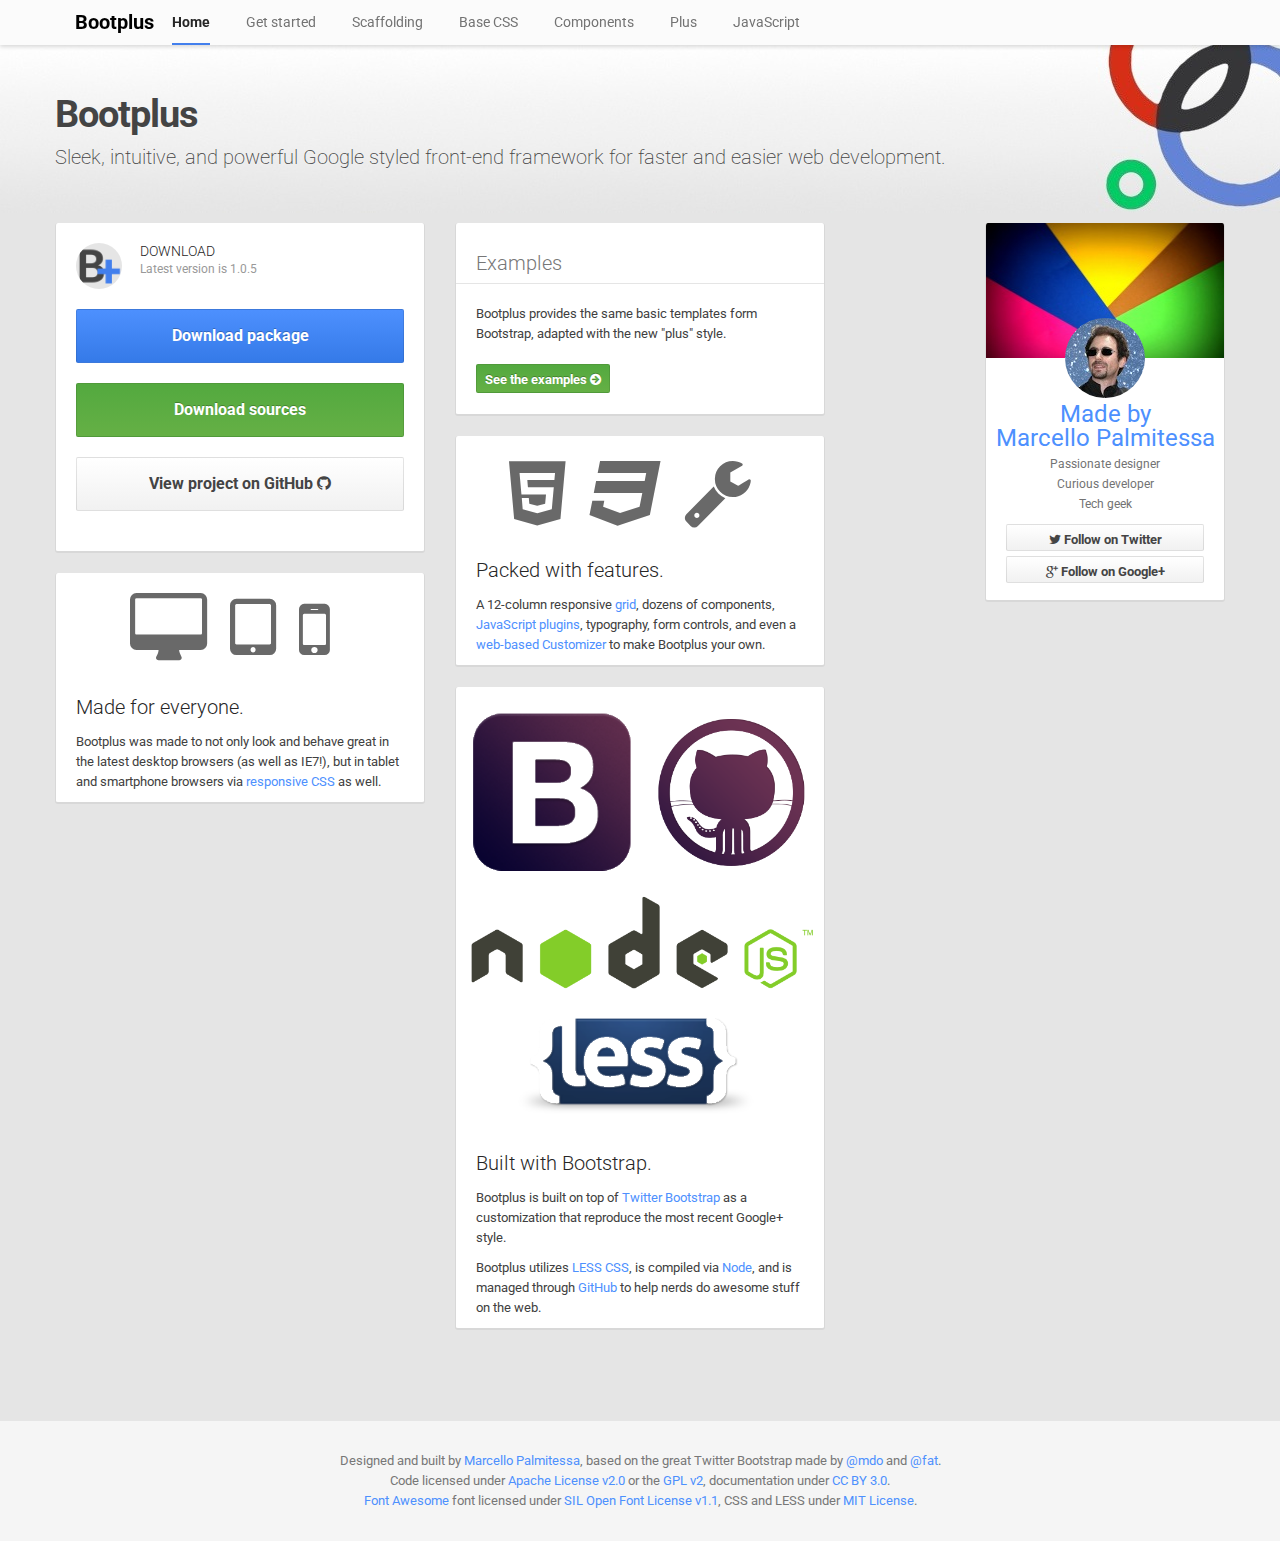
==== index.html @ cd95564b "rebased" ====
<!DOCTYPE html>
<html lang="en">
   <head>
      <meta charset="utf-8">
      <title>Bootplus</title>
      <!-- Always force latest IE rendering engine (even in intranet) & Chrome Frame -->
      <meta http-equiv="X-UA-Compatible" content="IE=edge,chrome=1" />
      <meta name="viewport" content="width=device-width, initial-scale=1.0">

      <meta name="description" content="Bootplus : Sleek, intuitive, and powerful Google styled front-end framework for faster and easier web development" />
      <meta name="keywords" content="bootplus, google plus, google+, plus, bootstrap, framework, web framework, css3, html5" />
      <meta name="author" content="AozoraLabs by Marcello Palmitessa"/>
      <link rel="publisher" href="https://plus.google.com/117689250782136016574">

      <!-- Le styles -->
      <link href='http://fonts.googleapis.com/css?family=Roboto:400,300,700' rel='stylesheet' type='text/css'>
      <link rel="stylesheet" href="assets/css/font-awesome.min.css">
      <!--[if IE 7]>
      <link rel="stylesheet" href="assets/css/font-awesome-ie7.min.css">
      <![endif]-->

      <link href="assets/css/bootplus.css" rel="stylesheet">
      <link href="assets/css/bootplus-responsive.css" rel="stylesheet">

      <link href="assets/css/docs.css" rel="stylesheet">
      <link href="assets/js/google-code-prettify/prettify.css" rel="stylesheet">

      <!-- Le HTML5 shim, for IE6-8 support of HTML5 elements -->
      <!--[if lt IE 9]>
        <script src="assets/js/html5shiv.js"></script>
      <![endif]-->

      <!-- Le fav and touch icons -->
      <link rel="apple-touch-icon-precomposed" sizes="144x144" href="assets/ico/apple-touch-icon-144-precomposed.png">
      <link rel="apple-touch-icon-precomposed" sizes="114x114" href="assets/ico/apple-touch-icon-114-precomposed.png">
      <link rel="apple-touch-icon-precomposed" sizes="72x72" href="assets/ico/apple-touch-icon-72-precomposed.png">
                    <link rel="apple-touch-icon-precomposed" href="assets/ico/apple-touch-icon-57-precomposed.png">
                                   <link rel="shortcut icon" href="assets/ico/favicon.png">

      <script type="text/javascript">

        var _gaq = _gaq || [];
        _gaq.push(['_setAccount', 'UA-3182578-9']);
        _gaq.push(['_trackPageview']);

        (function() {
          var ga = document.createElement('script'); ga.type = 'text/javascript'; ga.async = true;
          ga.src = ('https:' == document.location.protocol ? 'https://ssl' : 'http://www') + '.google-analytics.com/ga.js';
          var s = document.getElementsByTagName('script')[0]; s.parentNode.insertBefore(ga, s);
        })();

      </script>
  </head>

<body data-spy="scroll" data-target=".bs-docs-sidebar">

    <!-- Navbar
    ================================================== -->
 <div class="navbar navbar-fixed-top">
      <div class="navbar-inner">
        <div class="container">
          <button type="button" class="btn btn-navbar" data-toggle="collapse" data-target=".nav-collapse">
            <span class="icon-bar"></span>
            <span class="icon-bar"></span>
            <span class="icon-bar"></span>
          </button>
          <a class="brand" href="./index.html">Bootplus</a>
          <div class="nav-collapse collapse">
            <ul class="nav">
              <li class="active">
                <a href="./index.html">Home</a>
              </li>
              <li class="">
                <a href="./getting-started.html">Get started</a>
              </li>
              <li class="">
                <a href="./scaffolding.html">Scaffolding</a>
              </li>
              <li class="">
                <a href="./base-css.html">Base CSS</a>
              </li>
              <li class="">
                <a href="./components.html">Components</a>
              </li>
              <li class="">
                <a href="./plus.html">Plus</a>
              </li>
              <li class="">
                <a href="./javascript.html">JavaScript</a>
              </li>
            </ul>
          </div>
        </div>
      </div>
    </div>

<!-- Subhead
================================================== -->
<header class="jumbotron subhead masthead" id="overview">
  <div class="container">
    <h1>Bootplus</h1>
    <p class="lead">Sleek, intuitive, and powerful Google styled front-end framework for faster and easier web development.</p>
  </div>
</header>

<div class="container">

   <div class="row marketing">

      <div class="span4">

         <div id="card-downloads" class="card">
            <div class="card-heading image">
               <img src="assets/img/logo.png" width="46" height="46" alt=""/>
               <div class="card-heading-header">
                  <h3>DOWNLOAD</h3>
                  <span>Latest version is 1.0.5</span>
               </div>
            </div>
            <div class="card-actions">
               <a class="btn btn-block btn-large btn-primary" href="assets/bootplus.zip">Download package</a>
               <a class="btn btn-block btn-large btn-success" href="https://github.com/aozora/bootplus/archive/master.zip">Download sources</a>
               <a class="btn btn-block btn-large" href="https://github.com/aozora/bootplus">
                  View project on GitHub
                  <i class="icon-github"></i>
               </a>
            </div>
         </div>

         <div id="card-media" class="card">
            <div class="card-media">
               <div class="card-media-container" href="#">
                  <i class="icon-desktop"></i>
                  <i class="icon-tablet"></i>
                  <i class="icon-mobile-phone"></i>
               </div>
            </div>
            <div class="card-body">
               <h2>Made for everyone.</h2>
               <p>Bootplus was made to not only look and behave great in the latest desktop browsers (as well as IE7!), but in tablet and smartphone browsers via <a href="./scaffolding.html#responsive">responsive CSS</a> as well.</p>
            </div>
         </div>

      </div>

      <div class="span4">

         <div class="card">
            <h3 class="card-heading simple">Examples</h3>
            <div class="card-body">
               <p>Bootplus provides the same basic templates form Bootstrap, adapted with the new "plus" style.</p>
            </div>
            <div class="card-actions">
               <a class="btn btn-success" href="getting-started.html#examples">
                  See the examples
                  <i class="icon-circle-arrow-right"></i>
               </a>
            </div>
         </div>

         <div id="card-features" class="card">
            <div class="card-media-container" href="#">
               <i class="icon-html5"></i>
               <i class="icon-css3"></i>
               <i class="icon-wrench"></i>
            </div>
            <div class="card-body">
               <h2>Packed with features.</h2>
               <p>A 12-column responsive <a href="./scaffolding.html#gridSystem">grid</a>, dozens of components, <a href="./javascript.html">JavaScript plugins</a>, typography, form controls, and even a <a href="./customize.html">web-based Customizer</a> to make Bootplus your own.</p>
            </div>
         </div>

         <div class="card">
            <div class="card-media">
               <a class="card-media-container" href="#">
                  <img src="assets/img/bs-docs-twitter-github.png" alt="twitter-github"/>
               </a>
            </div>
            <div class="card-body">
               <h2>Built with Bootstrap.</h2>
               <p>Bootplus is built on top of <a href="http://twitter.github.io/bootstrap/">Twitter Bootstrap</a> as a customization that reproduce the most recent Google+ style.</p>
               <p>Bootplus utilizes <a href="http://lesscss.org">LESS CSS</a>, is compiled via <a href="http://nodejs.org">Node</a>, and is managed through <a href="http://github.com">GitHub</a> to help nerds do awesome stuff on the web.</p>
            </div>
         </div>

      </div>

      <div class="span4">
         <div class="card hovercard pull-right">
            <img src="assets/img/author-cover.jpg" alt=""/>
            <div class="avatar">
               <img src="assets/img/author-avatar.jpg" alt="" />
            </div>
            <div class="info">
               <div class="title">
                  <a href="http://www.marcellop.com">Made by<br/>Marcello Palmitessa</a>
               </div>
               <div class="desc">Passionate designer</div>
               <div class="desc">Curious developer</div>
               <div class="desc">Tech geek</div>
            </div>
            <div class="bottom">
               <a href="https://twitter.com/aozoralabs" class="btn btn-block">
                  <i class="icon-twitter"></i>
                  Follow on Twitter
               </a>
               <a href="https://plus.google.com/117689250782136016574" rel="publisher" class="btn btn-block">
                  <i class="icon-google-plus"></i>
                  Follow on Google+
               </a>
            </div>
         </div>
      </div>

   </div>

</div>



    <!-- Footer
    ================================================== -->
    <footer class="footer">
      <div class="container">
        <p>Designed and built by <a href="http://twitter.com/aozoralabs">Marcello Palmitessa</a>, based on the great Twitter Bootstrap made by <a href="http://twitter.com/mdo" target="_blank">@mdo</a> and <a href="http://twitter.com/fat" target="_blank">@fat</a>.</p>
        <p>Code licensed under <a href="http://www.apache.org/licenses/LICENSE-2.0" target="_blank">Apache License v2.0</a> or the <a href="http://www.gnu.org/licenses/gpl-2.0.html">GPL v2</a>, documentation under <a href="http://creativecommons.org/licenses/by/3.0/">CC BY 3.0</a>.</p>
        <p><a href="http://fontawesome.io">Font Awesome</a> font licensed under <a href="http://scripts.sil.org/OFL">SIL Open Font License v1.1</a>, CSS and LESS under <a href="http://opensource.org/licenses/mit-license.html">MIT License</a>.</p>
      </div>
    </footer>



    <!-- Le javascript
    ================================================== -->
    <!-- Placed at the end of the document so the pages load faster -->
    <script type="text/javascript" src="http://platform.twitter.com/widgets.js"></script>
    <script src="assets/js/jquery.js"></script>
    <script src="assets/js/bootstrap-transition.js"></script>
    <script src="assets/js/bootstrap-alert.js"></script>
    <script src="assets/js/bootstrap-modal.js"></script>
    <script src="assets/js/bootstrap-dropdown.js"></script>
    <script src="assets/js/bootstrap-scrollspy.js"></script>
    <script src="assets/js/bootstrap-tab.js"></script>
    <script src="assets/js/bootstrap-tooltip.js"></script>
    <script src="assets/js/bootstrap-popover.js"></script>
    <script src="assets/js/bootstrap-button.js"></script>
    <script src="assets/js/bootstrap-collapse.js"></script>
    <script src="assets/js/bootstrap-carousel.js"></script>
    <script src="assets/js/bootstrap-typeahead.js"></script>
    <script src="assets/js/bootstrap-affix.js"></script>

    <script src="assets/js/holder/holder.js"></script>
    <script src="assets/js/google-code-prettify/prettify.js"></script>

    <script src="assets/js/application.js"></script>


    <!-- Analytics
    ================================================== -->
    <script>
      var _gauges = _gauges || [];
      (function() {
        var t   = document.createElement('script');
        t.type  = 'text/javascript';
        t.async = true;
        t.id    = 'gauges-tracker';
        t.setAttribute('data-site-id', '4f0dc9fef5a1f55508000013');
        t.src = '//secure.gaug.es/track.js';
        var s = document.getElementsByTagName('script')[0];
        s.parentNode.insertBefore(t, s);
      })();
    </script>

  </body>
</html>
---- assets/css/bootplus-responsive.css ----
/*!
 * Bootplus Responsive v1.0.4
 *
 * Copyright 2013 Marcello Palmitessa
 * Licensed under the Apache License v2.0 (http://www.apache.org/licenses/LICENSE-2.0) or the GPL v2.0 (http://www.gnu.org/licenses/gpl-2.0.html)
 *
  * based on Twitter Bootstrap v2.3.2
*/

.clearfix {
  *zoom: 1;
}

.clearfix:before,
.clearfix:after {
  display: table;
  line-height: 0;
  content: "";
}

.clearfix:after {
  clear: both;
}

.hide-text {
  font: 0/0 a;
  color: transparent;
  text-shadow: none;
  background-color: transparent;
  border: 0;
}

.input-block-level {
  display: block;
  width: 100%;
  min-height: 30px;
  -webkit-box-sizing: border-box;
     -moz-box-sizing: border-box;
          box-sizing: border-box;
}

.no-background {
  background-image: none;
  background-repeat: no-repeat;
}

@-ms-viewport {
  width: device-width;
}

.hidden {
  display: none;
  visibility: hidden;
}

.visible-phone {
  display: none !important;
}

.visible-tablet {
  display: none !important;
}

.hidden-desktop {
  display: none !important;
}

.visible-desktop {
  display: inherit !important;
}

@media (min-width: 768px) and (max-width: 979px) {
  .hidden-desktop {
    display: inherit !important;
  }
  .visible-desktop {
    display: none !important ;
  }
  .visible-tablet {
    display: inherit !important;
  }
  .hidden-tablet {
    display: none !important;
  }
}

@media (max-width: 767px) {
  .hidden-desktop {
    display: inherit !important;
  }
  .visible-desktop {
    display: none !important;
  }
  .visible-phone {
    display: inherit !important;
  }
  .hidden-phone {
    display: none !important;
  }
}

.visible-print {
  display: none !important;
}

@media print {
  .visible-print {
    display: inherit !important;
  }
  .hidden-print {
    display: none !important;
  }
}

@media (min-width: 1200px) {
  .row {
    margin-left: -30px;
    *zoom: 1;
  }
  .row:before,
  .row:after {
    display: table;
    line-height: 0;
    content: "";
  }
  .row:after {
    clear: both;
  }
  [class*="span"] {
    float: left;
    min-height: 1px;
    margin-left: 30px;
  }
  .container,
  .navbar-static-top .container,
  .navbar-fixed-top .container,
  .navbar-fixed-bottom .container {
    width: 1170px;
  }
  .span12 {
    width: 1170px;
  }
  .span11 {
    width: 1070px;
  }
  .span10 {
    width: 970px;
  }
  .span9 {
    width: 870px;
  }
  .span8 {
    width: 770px;
  }
  .span7 {
    width: 670px;
  }
  .span6 {
    width: 570px;
  }
  .span5 {
    width: 470px;
  }
  .span4 {
    width: 370px;
  }
  .span3 {
    width: 270px;
  }
  .span2 {
    width: 170px;
  }
  .span1 {
    width: 70px;
  }
  .offset12 {
    margin-left: 1230px;
  }
  .offset11 {
    margin-left: 1130px;
  }
  .offset10 {
    margin-left: 1030px;
  }
  .offset9 {
    margin-left: 930px;
  }
  .offset8 {
    margin-left: 830px;
  }
  .offset7 {
    margin-left: 730px;
  }
  .offset6 {
    margin-left: 630px;
  }
  .offset5 {
    margin-left: 530px;
  }
  .offset4 {
    margin-left: 430px;
  }
  .offset3 {
    margin-left: 330px;
  }
  .offset2 {
    margin-left: 230px;
  }
  .offset1 {
    margin-left: 130px;
  }
  .row-fluid {
    width: 100%;
    *zoom: 1;
  }
  .row-fluid:before,
  .row-fluid:after {
    display: table;
    line-height: 0;
    content: "";
  }
  .row-fluid:after {
    clear: both;
  }
  .row-fluid [class*="span"] {
    display: block;
    float: left;
    width: 100%;
    min-height: 30px;
    margin-left: 2.564102564102564%;
    *margin-left: 2.5109110747408616%;
    -webkit-box-sizing: border-box;
       -moz-box-sizing: border-box;
            box-sizing: border-box;
  }
  .row-fluid [class*="span"]:first-child {
    margin-left: 0;
  }
  .row-fluid .controls-row [class*="span"] + [class*="span"] {
    margin-left: 2.564102564102564%;
  }
  .row-fluid .span12 {
    width: 100%;
    *width: 99.94680851063829%;
  }
  .row-fluid .span11 {
    width: 91.45299145299145%;
    *width: 91.39979996362975%;
  }
  .row-fluid .span10 {
    width: 82.90598290598291%;
    *width: 82.8527914166212%;
  }
  .row-fluid .span9 {
    width: 74.35897435897436%;
    *width: 74.30578286961266%;
  }
  .row-fluid .span8 {
    width: 65.81196581196582%;
    *width: 65.75877432260411%;
  }
  .row-fluid .span7 {
    width: 57.26495726495726%;
    *width: 57.21176577559556%;
  }
  .row-fluid .span6 {
    width: 48.717948717948715%;
    *width: 48.664757228587014%;
  }
  .row-fluid .span5 {
    width: 40.17094017094017%;
    *width: 40.11774868157847%;
  }
  .row-fluid .span4 {
    width: 31.623931623931625%;
    *width: 31.570740134569924%;
  }
  .row-fluid .span3 {
    width: 23.076923076923077%;
    *width: 23.023731587561375%;
  }
  .row-fluid .span2 {
    width: 14.52991452991453%;
    *width: 14.476723040552828%;
  }
  .row-fluid .span1 {
    width: 5.982905982905983%;
    *width: 5.929714493544281%;
  }
  .row-fluid .offset12 {
    margin-left: 105.12820512820512%;
    *margin-left: 105.02182214948171%;
  }
  .row-fluid .offset12:first-child {
    margin-left: 102.56410256410257%;
    *margin-left: 102.45771958537915%;
  }
  .row-fluid .offset11 {
    margin-left: 96.58119658119658%;
    *margin-left: 96.47481360247316%;
  }
  .row-fluid .offset11:first-child {
    margin-left: 94.01709401709402%;
    *margin-left: 93.91071103837061%;
  }
  .row-fluid .offset10 {
    margin-left: 88.03418803418803%;
    *margin-left: 87.92780505546462%;
  }
  .row-fluid .offset10:first-child {
    margin-left: 85.47008547008548%;
    *margin-left: 85.36370249136206%;
  }
  .row-fluid .offset9 {
    margin-left: 79.48717948717949%;
    *margin-left: 79.38079650845607%;
  }
  .row-fluid .offset9:first-child {
    margin-left: 76.92307692307693%;
    *margin-left: 76.81669394435352%;
  }
  .row-fluid .offset8 {
    margin-left: 70.94017094017094%;
    *margin-left: 70.83378796144753%;
  }
  .row-fluid .offset8:first-child {
    margin-left: 68.37606837606839%;
    *margin-left: 68.26968539734497%;
  }
  .row-fluid .offset7 {
    margin-left: 62.393162393162385%;
    *margin-left: 62.28677941443899%;
  }
  .row-fluid .offset7:first-child {
    margin-left: 59.82905982905982%;
    *margin-left: 59.72267685033642%;
  }
  .row-fluid .offset6 {
    margin-left: 53.84615384615384%;
    *margin-left: 53.739770867430444%;
  }
  .row-fluid .offset6:first-child {
    margin-left: 51.28205128205128%;
    *margin-left: 51.175668303327875%;
  }
  .row-fluid .offset5 {
    margin-left: 45.299145299145295%;
    *margin-left: 45.1927623204219%;
  }
  .row-fluid .offset5:first-child {
    margin-left: 42.73504273504273%;
    *margin-left: 42.62865975631933%;
  }
  .row-fluid .offset4 {
    margin-left: 36.75213675213675%;
    *margin-left: 36.645753773413354%;
  }
  .row-fluid .offset4:first-child {
    margin-left: 34.18803418803419%;
    *margin-left: 34.081651209310785%;
  }
  .row-fluid .offset3 {
    margin-left: 28.205128205128204%;
    *margin-left: 28.0987452264048%;
  }
  .row-fluid .offset3:first-child {
    margin-left: 25.641025641025642%;
    *margin-left: 25.53464266230224%;
  }
  .row-fluid .offset2 {
    margin-left: 19.65811965811966%;
    *margin-left: 19.551736679396257%;
  }
  .row-fluid .offset2:first-child {
    margin-left: 17.094017094017094%;
    *margin-left: 16.98763411529369%;
  }
  .row-fluid .offset1 {
    margin-left: 11.11111111111111%;
    *margin-left: 11.004728132387708%;
  }
  .row-fluid .offset1:first-child {
    margin-left: 8.547008547008547%;
    *margin-left: 8.440625568285142%;
  }
  input,
  textarea,
  .uneditable-input {
    margin-left: 0;
  }
  .controls-row [class*="span"] + [class*="span"] {
    margin-left: 30px;
  }
  input.span12,
  textarea.span12,
  .uneditable-input.span12 {
    width: 1156px;
  }
  input.span11,
  textarea.span11,
  .uneditable-input.span11 {
    width: 1056px;
  }
  input.span10,
  textarea.span10,
  .uneditable-input.span10 {
    width: 956px;
  }
  input.span9,
  textarea.span9,
  .uneditable-input.span9 {
    width: 856px;
  }
  input.span8,
  textarea.span8,
  .uneditable-input.span8 {
    width: 756px;
  }
  input.span7,
  textarea.span7,
  .uneditable-input.span7 {
    width: 656px;
  }
  input.span6,
  textarea.span6,
  .uneditable-input.span6 {
    width: 556px;
  }
  input.span5,
  textarea.span5,
  .uneditable-input.span5 {
    width: 456px;
  }
  input.span4,
  textarea.span4,
  .uneditable-input.span4 {
    width: 356px;
  }
  input.span3,
  textarea.span3,
  .uneditable-input.span3 {
    width: 256px;
  }
  input.span2,
  textarea.span2,
  .uneditable-input.span2 {
    width: 156px;
  }
  input.span1,
  textarea.span1,
  .uneditable-input.span1 {
    width: 56px;
  }
  .thumbnails {
    margin-left: -30px;
  }
  .thumbnails > li {
    margin-left: 30px;
  }
  .row-fluid .thumbnails {
    margin-left: 0;
  }
}

@media (min-width: 768px) and (max-width: 979px) {
  .row {
    margin-left: -20px;
    *zoom: 1;
  }
  .row:before,
  .row:after {
    display: table;
    line-height: 0;
    content: "";
  }
  .row:after {
    clear: both;
  }
  [class*="span"] {
    float: left;
    min-height: 1px;
    margin-left: 20px;
  }
  .container,
  .navbar-static-top .container,
  .navbar-fixed-top .container,
  .navbar-fixed-bottom .container {
    width: 724px;
  }
  .span12 {
    width: 724px;
  }
  .span11 {
    width: 662px;
  }
  .span10 {
    width: 600px;
  }
  .span9 {
    width: 538px;
  }
  .span8 {
    width: 476px;
  }
  .span7 {
    width: 414px;
  }
  .span6 {
    width: 352px;
  }
  .span5 {
    width: 290px;
  }
  .span4 {
    width: 228px;
  }
  .span3 {
    width: 166px;
  }
  .span2 {
    width: 104px;
  }
  .span1 {
    width: 42px;
  }
  .offset12 {
    margin-left: 764px;
  }
  .offset11 {
    margin-left: 702px;
  }
  .offset10 {
    margin-left: 640px;
  }
  .offset9 {
    margin-left: 578px;
  }
  .offset8 {
    margin-left: 516px;
  }
  .offset7 {
    margin-left: 454px;
  }
  .offset6 {
    margin-left: 392px;
  }
  .offset5 {
    margin-left: 330px;
  }
  .offset4 {
    margin-left: 268px;
  }
  .offset3 {
    margin-left: 206px;
  }
  .offset2 {
    margin-left: 144px;
  }
  .offset1 {
    margin-left: 82px;
  }
  .row-fluid {
    width: 100%;
    *zoom: 1;
  }
  .row-fluid:before,
  .row-fluid:after {
    display: table;
    line-height: 0;
    content: "";
  }
  .row-fluid:after {
    clear: both;
  }
  .row-fluid [class*="span"] {
    display: block;
    float: left;
    width: 100%;
    min-height: 30px;
    margin-left: 2.7624309392265194%;
    *margin-left: 2.709239449864817%;
    -webkit-box-sizing: border-box;
       -moz-box-sizing: border-box;
            box-sizing: border-box;
  }
  .row-fluid [class*="span"]:first-child {
    margin-left: 0;
  }
  .row-fluid .controls-row [class*="span"] + [class*="span"] {
    margin-left: 2.7624309392265194%;
  }
  .row-fluid .span12 {
    width: 100%;
    *width: 99.94680851063829%;
  }
  .row-fluid .span11 {
    width: 91.43646408839778%;
    *width: 91.38327259903608%;
  }
  .row-fluid .span10 {
    width: 82.87292817679558%;
    *width: 82.81973668743387%;
  }
  .row-fluid .span9 {
    width: 74.30939226519337%;
    *width: 74.25620077583166%;
  }
  .row-fluid .span8 {
    width: 65.74585635359117%;
    *width: 65.69266486422946%;
  }
  .row-fluid .span7 {
    width: 57.18232044198895%;
    *width: 57.12912895262725%;
  }
  .row-fluid .span6 {
    width: 48.61878453038674%;
    *width: 48.56559304102504%;
  }
  .row-fluid .span5 {
    width: 40.05524861878453%;
    *width: 40.00205712942283%;
  }
  .row-fluid .span4 {
    width: 31.491712707182323%;
    *width: 31.43852121782062%;
  }
  .row-fluid .span3 {
    width: 22.92817679558011%;
    *width: 22.87498530621841%;
  }
  .row-fluid .span2 {
    width: 14.3646408839779%;
    *width: 14.311449394616199%;
  }
  .row-fluid .span1 {
    width: 5.801104972375691%;
    *width: 5.747913483013988%;
  }
  .row-fluid .offset12 {
    margin-left: 105.52486187845304%;
    *margin-left: 105.41847889972962%;
  }
  .row-fluid .offset12:first-child {
    margin-left: 102.76243093922652%;
    *margin-left: 102.6560479605031%;
  }
  .row-fluid .offset11 {
    margin-left: 96.96132596685082%;
    *margin-left: 96.8549429881274%;
  }
  .row-fluid .offset11:first-child {
    margin-left: 94.1988950276243%;
    *margin-left: 94.09251204890089%;
  }
  .row-fluid .offset10 {
    margin-left: 88.39779005524862%;
    *margin-left: 88.2914070765252%;
  }
  .row-fluid .offset10:first-child {
    margin-left: 85.6353591160221%;
    *margin-left: 85.52897613729868%;
  }
  .row-fluid .offset9 {
    margin-left: 79.8342541436464%;
    *margin-left: 79.72787116492299%;
  }
  .row-fluid .offset9:first-child {
    margin-left: 77.07182320441989%;
    *margin-left: 76.96544022569647%;
  }
  .row-fluid .offset8 {
    margin-left: 71.2707182320442%;
    *margin-left: 71.16433525332079%;
  }
  .row-fluid .offset8:first-child {
    margin-left: 68.50828729281768%;
    *margin-left: 68.40190431409427%;
  }
  .row-fluid .offset7 {
    margin-left: 62.70718232044199%;
    *margin-left: 62.600799341718584%;
  }
  .row-fluid .offset7:first-child {
    margin-left: 59.94475138121547%;
    *margin-left: 59.838368402492065%;
  }
  .row-fluid .offset6 {
    margin-left: 54.14364640883978%;
    *margin-left: 54.037263430116376%;
  }
  .row-fluid .offset6:first-child {
    margin-left: 51.38121546961326%;
    *margin-left: 51.27483249088986%;
  }
  .row-fluid .offset5 {
    margin-left: 45.58011049723757%;
    *margin-left: 45.47372751851417%;
  }
  .row-fluid .offset5:first-child {
    margin-left: 42.81767955801105%;
    *margin-left: 42.71129657928765%;
  }
  .row-fluid .offset4 {
    margin-left: 37.01657458563536%;
    *margin-left: 36.91019160691196%;
  }
  .row-fluid .offset4:first-child {
    margin-left: 34.25414364640884%;
    *margin-left: 34.14776066768544%;
  }
  .row-fluid .offset3 {
    margin-left: 28.45303867403315%;
    *margin-left: 28.346655695309746%;
  }
  .row-fluid .offset3:first-child {
    margin-left: 25.69060773480663%;
    *margin-left: 25.584224756083227%;
  }
  .row-fluid .offset2 {
    margin-left: 19.88950276243094%;
    *margin-left: 19.783119783707537%;
  }
  .row-fluid .offset2:first-child {
    margin-left: 17.12707182320442%;
    *margin-left: 17.02068884448102%;
  }
  .row-fluid .offset1 {
    margin-left: 11.32596685082873%;
    *margin-left: 11.219583872105325%;
  }
  .row-fluid .offset1:first-child {
    margin-left: 8.56353591160221%;
    *margin-left: 8.457152932878806%;
  }
  input,
  textarea,
  .uneditable-input {
    margin-left: 0;
  }
  .controls-row [class*="span"] + [class*="span"] {
    margin-left: 20px;
  }
  input.span12,
  textarea.span12,
  .uneditable-input.span12 {
    width: 710px;
  }
  input.span11,
  textarea.span11,
  .uneditable-input.span11 {
    width: 648px;
  }
  input.span10,
  textarea.span10,
  .uneditable-input.span10 {
    width: 586px;
  }
  input.span9,
  textarea.span9,
  .uneditable-input.span9 {
    width: 524px;
  }
  input.span8,
  textarea.span8,
  .uneditable-input.span8 {
    width: 462px;
  }
  input.span7,
  textarea.span7,
  .uneditable-input.span7 {
    width: 400px;
  }
  input.span6,
  textarea.span6,
  .uneditable-input.span6 {
    width: 338px;
  }
  input.span5,
  textarea.span5,
  .uneditable-input.span5 {
    width: 276px;
  }
  input.span4,
  textarea.span4,
  .uneditable-input.span4 {
    width: 214px;
  }
  input.span3,
  textarea.span3,
  .uneditable-input.span3 {
    width: 152px;
  }
  input.span2,
  textarea.span2,
  .uneditable-input.span2 {
    width: 90px;
  }
  input.span1,
  textarea.span1,
  .uneditable-input.span1 {
    width: 28px;
  }
}

@media (max-width: 767px) {
  body {
    padding-right: 20px;
    padding-left: 20px;
  }
  .navbar-fixed-top,
  .navbar-fixed-bottom,
  .navbar-static-top {
    margin-right: -20px;
    margin-left: -20px;
  }
  .container-fluid {
    padding: 0;
  }
  .dl-horizontal dt {
    float: none;
    width: auto;
    clear: none;
    text-align: left;
  }
  .dl-horizontal dd {
    margin-left: 0;
  }
  .container {
    width: auto;
  }
  .row-fluid {
    width: 100%;
  }
  .row,
  .thumbnails {
    margin-left: 0;
  }
  .thumbnails > li {
    float: none;
    margin-left: 0;
  }
  [class*="span"],
  .uneditable-input[class*="span"],
  .row-fluid [class*="span"] {
    display: block;
    float: none;
    width: 100%;
    margin-left: 0;
    -webkit-box-sizing: border-box;
       -moz-box-sizing: border-box;
            box-sizing: border-box;
  }
  .span12,
  .row-fluid .span12 {
    width: 100%;
    -webkit-box-sizing: border-box;
       -moz-box-sizing: border-box;
            box-sizing: border-box;
  }
  .row-fluid [class*="offset"]:first-child {
    margin-left: 0;
  }
  .input-large,
  .input-xlarge,
  .input-xxlarge,
  input[class*="span"],
  select[class*="span"],
  textarea[class*="span"],
  .uneditable-input {
    display: block;
    width: 100%;
    min-height: 30px;
    -webkit-box-sizing: border-box;
       -moz-box-sizing: border-box;
            box-sizing: border-box;
  }
  .input-prepend input,
  .input-append input,
  .input-prepend input[class*="span"],
  .input-append input[class*="span"] {
    display: inline-block;
    width: auto;
  }
  .controls-row [class*="span"] + [class*="span"] {
    margin-left: 0;
  }
  .modal {
    position: fixed;
    top: 20px;
    right: 20px;
    left: 20px;
    width: auto;
    margin: 0;
  }
  .modal.fade {
    top: -100px;
  }
  .modal.fade.in {
    top: 20px;
  }
}

@media (max-width: 480px) {
  .nav-collapse {
    -webkit-transform: translate3d(0, 0, 0);
  }
  .page-header h1 small {
    display: block;
    line-height: 20px;
  }
  input[type="checkbox"],
  input[type="radio"] {
    border: 1px solid #ccc;
  }
  .form-horizontal .control-label {
    float: none;
    width: auto;
    padding-top: 0;
    text-align: left;
  }
  .form-horizontal .controls {
    margin-left: 0;
  }
  .form-horizontal .control-list {
    padding-top: 0;
  }
  .form-horizontal .form-actions {
    padding-right: 10px;
    padding-left: 10px;
  }
  .media .pull-left,
  .media .pull-right {
    display: block;
    float: none;
    margin-bottom: 10px;
  }
  .media-object {
    margin-right: 0;
    margin-left: 0;
  }
  .modal {
    top: 10px;
    right: 10px;
    left: 10px;
  }
  .modal-header .close {
    padding: 10px;
    margin: -10px;
  }
  .carousel-caption {
    position: static;
  }
}

@media (max-width: 979px) {
  body {
    padding-top: 0;
  }
  .navbar-fixed-top,
  .navbar-fixed-bottom {
    position: static;
  }
  .navbar-fixed-top {
    margin-bottom: 20px;
  }
  .navbar-fixed-bottom {
    margin-top: 20px;
  }
  .navbar-fixed-top .navbar-inner,
  .navbar-fixed-bottom .navbar-inner {
    padding: 5px;
  }
  .navbar .container {
    width: auto;
    padding: 0;
  }
  .navbar .brand {
    padding-right: 10px;
    padding-left: 10px;
    margin: 0 0 0 -5px;
  }
  .nav-collapse {
    clear: both;
  }
  .nav-collapse .nav {
    float: none;
    margin: 0 0 10px;
  }
  .nav-collapse .nav > li {
    float: none;
  }
  .nav-collapse .nav > li > a {
    margin-bottom: 2px;
  }
  .nav-collapse .nav > .divider-vertical {
    display: none;
  }
  .nav-collapse .nav .nav-header {
    color: #737373;
    text-shadow: none;
  }
  .nav-collapse .nav > li > a,
  .nav-collapse .dropdown-menu a {
    padding: 9px 15px;
    font-weight: bold;
    color: #737373;
    -webkit-border-radius: 3px;
       -moz-border-radius: 3px;
            border-radius: 3px;
  }
  .nav-collapse .btn {
    padding: 4px 10px 4px;
    font-weight: normal;
    -webkit-border-radius: 2px;
       -moz-border-radius: 2px;
            border-radius: 2px;
  }
  .nav-collapse .dropdown-menu li + li a {
    margin-bottom: 2px;
  }
  .nav-collapse .nav > li > a:hover,
  .nav-collapse .nav > li > a:focus,
  .nav-collapse .dropdown-menu a:hover,
  .nav-collapse .dropdown-menu a:focus {
    background-color: #f5f5f5;
  }
  .navbar-inverse .nav-collapse .nav > li > a,
  .navbar-inverse .nav-collapse .dropdown-menu a {
    color: #999999;
  }
  .navbar-inverse .nav-collapse .nav > li > a:hover,
  .navbar-inverse .nav-collapse .nav > li > a:focus,
  .navbar-inverse .nav-collapse .dropdown-menu a:hover,
  .navbar-inverse .nav-collapse .dropdown-menu a:focus {
    background-color: #ffffff;
  }
  .nav-collapse.in .btn-group {
    padding: 0;
    margin-top: 5px;
  }
  .nav-collapse .dropdown-menu {
    position: static;
    top: auto;
    left: auto;
    display: none;
    float: none;
    max-width: none;
    padding: 0;
    margin: 0 15px;
    background-color: transparent;
    border: none;
    -webkit-border-radius: 0;
       -moz-border-radius: 0;
            border-radius: 0;
    -webkit-box-shadow: none;
       -moz-box-shadow: none;
            box-shadow: none;
  }
  .nav-collapse .open > .dropdown-menu {
    display: block;
  }
  .nav-collapse .dropdown-menu:before,
  .nav-collapse .dropdown-menu:after {
    display: none;
  }
  .nav-collapse .dropdown-menu .divider {
    display: none;
  }
  .nav-collapse .nav > li > .dropdown-menu:before,
  .nav-collapse .nav > li > .dropdown-menu:after {
    display: none;
  }
  .nav-collapse .navbar-form,
  .nav-collapse .navbar-search {
    float: none;
    padding: 10px 15px;
    margin: 10px 0;
    border-top: 1px solid #f5f5f5;
    border-bottom: 1px solid #f5f5f5;
    -webkit-box-shadow: inset 0 1px 0 rgba(255, 255, 255, 0.1), 0 1px 0 rgba(255, 255, 255, 0.1);
       -moz-box-shadow: inset 0 1px 0 rgba(255, 255, 255, 0.1), 0 1px 0 rgba(255, 255, 255, 0.1);
            box-shadow: inset 0 1px 0 rgba(255, 255, 255, 0.1), 0 1px 0 rgba(255, 255, 255, 0.1);
  }
  .navbar-inverse .nav-collapse .navbar-form,
  .navbar-inverse .nav-collapse .navbar-search {
    border-top-color: #ffffff;
    border-bottom-color: #ffffff;
  }
  .navbar .nav-collapse .nav.pull-right {
    float: none;
    margin-left: 0;
  }
  .nav-collapse,
  .nav-collapse.collapse {
    height: 0;
    overflow: hidden;
  }
  .navbar .btn-navbar {
    display: block;
  }
  .navbar-static .navbar-inner {
    padding-right: 10px;
    padding-left: 10px;
  }
}

@media (min-width: 980px) {
  .nav-collapse.collapse {
    height: auto !important;
    overflow: visible !important;
  }
}

@media (max-width: 979px) {
  .nav-collapse .nav > li > a,
  .nav-collapse .dropdown-menu a {
    border: 0;
    border-left: 2px solid transparent;
    -webkit-border-radius: 0;
       -moz-border-radius: 0;
            border-radius: 0;
  }
  .nav-collapse .nav > li > a:hover,
  .nav-collapse .nav > li > a:focus,
  .nav-collapse .dropdown-menu a:hover,
  .nav-collapse .dropdown-menu a:focus {
    border-color: #427fed;
  }
}
---- assets/css/docs.css ----
/* Add additional stylesheets below
-------------------------------------------------- */
/*
  Bootstrap's documentation styles
  Special styles for presenting Bootstrap's documentation and examples
*/



/* Body and structure
-------------------------------------------------- */

body {
  position: relative;
  padding-top: 45px;
}

/* Code in headings */
h3 code {
  font-size: 14px;
  font-weight: normal;
}



/* Tweak navbar brand link to be super sleek
-------------------------------------------------- */

body > .navbar {
  font-size: 13px;
}

/* Change the docs' brand */
body > .navbar .brand {
  padding-right: 0;
  padding-left: 0;
  margin-left: 20px;
  /*float: right;*/
  font-weight: bold;
  color: #000;
  text-shadow: 0 1px 0 rgba(255,255,255,.1), 0 0 30px rgba(255,255,255,.125);
  -webkit-transition: all .2s linear;
     -moz-transition: all .2s linear;
          transition: all .2s linear;
}
body > .navbar .brand:hover {
  text-decoration: none;
  text-shadow: 0 1px 0 rgba(255,255,255,.1), 0 0 30px rgba(255,255,255,.4);
}


/* Sections
-------------------------------------------------- */

/* padding for in-page bookmarks and fixed navbar */
section {
   margin-top: 30px;
   margin-left: -20px;
   margin-right: -20px;
   padding-top: 30px;
   padding: 19px;

   border: 1px solid #d8d8d8;
   background-color: #ffffff;
   border-top-width: 0;
   border-bottom-width: 2px;
   -webkit-border-radius: 3px;
      -moz-border-radius: 3px;
           border-radius: 3px;
   -webkit-box-shadow: none;
      -moz-box-shadow: none;
           box-shadow: none;

}
section > .page-header,
section > .lead {
  color: #5a5a5a;
}
section > ul li {
  margin-bottom: 5px;
}

/* Separators (hr) */
.bs-docs-separator {
  margin: 40px 0 39px;
}

/* Faded out hr */
hr.soften {
  height: 1px;
  margin: 70px 0;
  background-image: -webkit-linear-gradient(left, rgba(0,0,0,0), rgba(0,0,0,.1), rgba(0,0,0,0));
  background-image:    -moz-linear-gradient(left, rgba(0,0,0,0), rgba(0,0,0,.1), rgba(0,0,0,0));
  background-image:     -ms-linear-gradient(left, rgba(0,0,0,0), rgba(0,0,0,.1), rgba(0,0,0,0));
  background-image:      -o-linear-gradient(left, rgba(0,0,0,0), rgba(0,0,0,.1), rgba(0,0,0,0));
  border: 0;
}



/* Jumbotrons
-------------------------------------------------- */

/* Base class
------------------------- */
.jumbotron {
  position: relative;
  padding: 40px 0;
  /*color: #fff;*/
  text-align: center;
  text-shadow: 0 1px 3px rgba(255, 255, 255, 0.4), 0 0 30px rgba(255, 255, 255, 0.075);
  background: #d9d9d9;
  background-image: none;
  -webkit-box-shadow: none;
     -moz-box-shadow: none;
          box-shadow: none;
}
.jumbotron h1 {
  font-size: 28px;
  font-weight: bold;
  letter-spacing: -1px;
  line-height: 1;
}
/*.jumbotron p {*/
  /*font-size: 24px;*/
  /*font-weight: 300;*/
  /*line-height: 1.25;*/
  /*margin-bottom: 30px;*/
/*}*/

/* Link styles (used on .masthead-links as well) */
.jumbotron a {
  color: #fff;
  color: rgba(255,255,255,.5);
  -webkit-transition: all .2s ease-in-out;
     -moz-transition: all .2s ease-in-out;
          transition: all .2s ease-in-out;
}
.jumbotron a:hover {
  color: #fff;
  text-shadow: 0 0 10px rgba(255,255,255,.25);
}

/* Download button */
/*.masthead .btn {*/
  /*padding: 19px 24px;*/
  /*font-size: 24px;*/
  /*font-weight: 200;*/
  /*color: #fff; *//* redeclare to override the `.jumbotron a` */
  /*border: 0;*/
  /*-webkit-border-radius: 6px;*/
     /*-moz-border-radius: 6px;*/
          /*border-radius: 6px;*/
  /*-webkit-box-shadow: inset 0 1px 0 rgba(255,255,255,.1), 0 1px 5px rgba(0,0,0,.25);*/
     /*-moz-box-shadow: inset 0 1px 0 rgba(255,255,255,.1), 0 1px 5px rgba(0,0,0,.25);*/
          /*box-shadow: inset 0 1px 0 rgba(255,255,255,.1), 0 1px 5px rgba(0,0,0,.25);*/
  /*-webkit-transition: none;*/
     /*-moz-transition: none;*/
          /*transition: none;*/
/*}*/
/*.masthead .btn:hover {*/
  /*-webkit-box-shadow: inset 0 1px 0 rgba(255,255,255,.1), 0 1px 5px rgba(0,0,0,.25);*/
     /*-moz-box-shadow: inset 0 1px 0 rgba(255,255,255,.1), 0 1px 5px rgba(0,0,0,.25);*/
          /*box-shadow: inset 0 1px 0 rgba(255,255,255,.1), 0 1px 5px rgba(0,0,0,.25);*/
/*}*/
/*.masthead .btn:active {*/
  /*-webkit-box-shadow: inset 0 2px 4px rgba(0,0,0,.1), 0 1px 0 rgba(255,255,255,.1);*/
     /*-moz-box-shadow: inset 0 2px 4px rgba(0,0,0,.1), 0 1px 0 rgba(255,255,255,.1);*/
          /*box-shadow: inset 0 2px 4px rgba(0,0,0,.1), 0 1px 0 rgba(255,255,255,.1);*/
/*}*/


/* Pattern overlay
------------------------- */
.jumbotron .container {
  position: relative;
  z-index: 2;
}
.jumbotron:after {
  content: '';
  display: block;
  position: absolute;
  top: 0;
  right: 0;
  bottom: 0;
  left: 0;
  background: #F9F9F9 url(../img/bkg-jumbotron.jpg) no-repeat bottom right;
  /*opacity: .4;*/
}
@media
only screen and (-webkit-min-device-pixel-ratio: 2),
only screen and (   min--moz-device-pixel-ratio: 2),
only screen and (     -o-min-device-pixel-ratio: 2/1) {

  .jumbotron:after {
    background-size: 150px 150px;
  }

}

/* Masthead (docs home)
------------------------- */
.masthead h1 {
  font-size: 38px;
  line-height: 1;
  /*letter-spacing: -2px;*/
}
.subhead.masthead p {
   margin-bottom: 0;
}

/* Social proof buttons from GitHub & Twitter */
.bs-docs-social {
  padding: 15px 0;
  text-align: center;
  background-color: #f5f5f5;
  border-top: 1px solid #fff;
  border-bottom: 1px solid #ddd;
}

/* Quick links on Home */
.bs-docs-social-buttons {
  margin-left: 0;
  margin-bottom: 0;
  padding-left: 0;
  list-style: none;
}
.bs-docs-social-buttons li {
  display: inline-block;
  padding: 5px 8px;
  line-height: 1;
  *display: inline;
  *zoom: 1;
}

/* Subhead (other pages)
------------------------- */
.subhead {
  text-align: left;
}
.subhead p {
  margin-bottom: 20px;
}
.subhead .navbar {
  display: none;
}



/* Marketing section of Overview
-------------------------------------------------- */

/*.marketing {
  color: #5a5a5a;
}
.marketing .well {
  margin-top: 30px;
}*/
.marketing h1 {
  margin: 60px 0 10px;
  font-size: 60px;
  font-weight: 200;
  line-height: 1;
  letter-spacing: -1px;
}
.marketing h2 {
   color: #262626;
   font-size: 20px;
   font-weight: 300;
   margin-bottom: 5px;
}
.marketing p {
   color: #404040;
}
.marketing .marketing-byline {
  margin-bottom: 40px;
  font-size: 20px;
  font-weight: 300;
  line-height: 1.25;
  color: #999;
}
.marketing-img {
  display: block;
  margin: 0 auto 30px;
  max-height: 70px;
}



#card-downloads .btn.btn-large {
  margin-bottom: 20px;
  height: auto;
}

#card-features .card-media-container,
#card-media .card-media-container {
  padding: 0 20px;
  text-align: center;
}

#card-features .card-media-container i,
#card-media .card-media-container i {
    font-size: 72px;
    margin-right: 20px;
    opacity: 0.8;
    vertical-align: bottom;
}



/* Footer
-------------------------------------------------- */

.footer {
  text-align: center;
  padding: 30px 0;
  margin-top: 70px;
  border-top: 1px solid #e5e5e5;
  background-color: #f5f5f5;
}
.footer p {
  margin-bottom: 0;
  color: #777;
}
.footer-links {
  margin: 10px 0;
}
.footer-links li {
  display: inline;
  padding: 0 2px;
}
.footer-links li:first-child {
  padding-left: 0;
}



/* Special grid styles
-------------------------------------------------- */

.show-grid {
  margin-top: 10px;
  margin-bottom: 20px;
}
.show-grid [class*="span"] {
  background-color: #eee;
  text-align: center;
  -webkit-border-radius: 3px;
     -moz-border-radius: 3px;
          border-radius: 3px;
  min-height: 40px;
  line-height: 40px;
}
.show-grid [class*="span"]:hover {
  background-color: #ddd;
}
.show-grid .show-grid {
  margin-top: 0;
  margin-bottom: 0;
}
.show-grid .show-grid [class*="span"] {
  margin-top: 5px;
}
.show-grid [class*="span"] [class*="span"] {
  background-color: #ccc;
}
.show-grid [class*="span"] [class*="span"] [class*="span"] {
  background-color: #999;
}



/* Mini layout previews
-------------------------------------------------- */
.mini-layout {
  border: 1px solid #ddd;
  -webkit-border-radius: 6px;
     -moz-border-radius: 6px;
          border-radius: 6px;
  -webkit-box-shadow: 0 1px 2px rgba(0,0,0,.075);
     -moz-box-shadow: 0 1px 2px rgba(0,0,0,.075);
          box-shadow: 0 1px 2px rgba(0,0,0,.075);
}
.mini-layout,
.mini-layout .mini-layout-body,
.mini-layout.fluid .mini-layout-sidebar {
  height: 300px;
}
.mini-layout {
  margin-bottom: 20px;
  padding: 9px;
}
.mini-layout div {
  -webkit-border-radius: 3px;
     -moz-border-radius: 3px;
          border-radius: 3px;
}
.mini-layout .mini-layout-body {
  background-color: #dceaf4;
  margin: 0 auto;
  width: 70%;
}
.mini-layout.fluid .mini-layout-sidebar,
.mini-layout.fluid .mini-layout-header,
.mini-layout.fluid .mini-layout-body {
  float: left;
}
.mini-layout.fluid .mini-layout-sidebar {
  background-color: #bbd8e9;
  width: 20%;
}
.mini-layout.fluid .mini-layout-body {
  width: 77.5%;
  margin-left: 2.5%;
}



/* Download page
-------------------------------------------------- */

.download .page-header {
  margin-top: 36px;
}
.page-header .toggle-all {
  margin-top: 5px;
}

/* Space out h3s when following a section */
.download h3 {
  margin-bottom: 5px;
}
.download-builder input + h3,
.download-builder .checkbox + h3 {
  margin-top: 9px;
}

/* Fields for variables */
.download-builder input[type=text] {
  margin-bottom: 9px;
  font-family: Menlo, Monaco, "Courier New", monospace;
  font-size: 12px;
  color: #d14;
}
.download-builder input[type=text]:focus {
  background-color: #fff;
}

/* Custom, larger checkbox labels */
.download .checkbox {
  padding: 6px 10px 6px 25px;
  font-size: 13px;
  line-height: 18px;
  color: #555;
  background-color: #f9f9f9;
  -webkit-border-radius: 3px;
     -moz-border-radius: 3px;
          border-radius: 3px;
  cursor: pointer;
}
.download .checkbox:hover {
  color: #333;
  background-color: #f5f5f5;
}
.download .checkbox small {
  font-size: 12px;
  color: #777;
}

/* Variables section */
#variables label {
  margin-bottom: 0;
}

/* Giant download button */
.download-btn {
  margin: 36px 0 108px;
}
#download p,
#download h4 {
  max-width: 50%;
  margin: 0 auto;
  color: #999;
  text-align: center;
}
#download h4 {
  margin-bottom: 0;
}
#download p {
  margin-bottom: 18px;
}
.download-btn .btn {
  display: block;
  width: auto;
  padding: 19px 24px;
  margin-bottom: 27px;
  font-size: 30px;
  line-height: 1;
  text-align: center;
  -webkit-border-radius: 6px;
     -moz-border-radius: 6px;
          border-radius: 6px;
}



/* Misc
-------------------------------------------------- */

/* Make tables spaced out a bit more */
h2 + table,
h3 + table,
h4 + table,
h2 + .row {
  margin-top: 5px;
}

/* Example sites showcase */
.example-sites {
  xmargin-left: 20px;
}
.example-sites img {
  max-width: 100%;
  margin: 0 auto;
}

.scrollspy-example {
  height: 200px;
  overflow: auto;
  position: relative;
}


/* Fake the :focus state to demo it */
.focused {
  border-color: rgba(82,168,236,.8);
  -webkit-box-shadow: inset 0 1px 3px rgba(0,0,0,.1), 0 0 8px rgba(82,168,236,.6);
     -moz-box-shadow: inset 0 1px 3px rgba(0,0,0,.1), 0 0 8px rgba(82,168,236,.6);
          box-shadow: inset 0 1px 3px rgba(0,0,0,.1), 0 0 8px rgba(82,168,236,.6);
  outline: 0;
}

/* For input sizes, make them display block */
.docs-input-sizes select,
.docs-input-sizes input[type=text] {
  display: block;
  margin-bottom: 9px;
}

/* Icons
------------------------- */
.the-icons {
  margin-left: 0;
  list-style: none;
}
.the-icons li {
  float: left;
  width: 25%;
  line-height: 25px;
}
.the-icons i:hover {
  background-color: rgba(255,0,0,.25);
}

/* Example page
------------------------- */
.bootstrap-examples h4 {
  margin: 10px 0 5px;
}
.bootstrap-examples p {
  font-size: 13px;
  line-height: 18px;
}
.bootstrap-examples .thumbnail {
  margin-bottom: 9px;
  background-color: #fff;
}



/* Bootstrap code examples
-------------------------------------------------- */

/* Base class */
.bs-docs-example {
  position: relative;
  margin: 15px 0;
  padding: 39px 19px 14px;
  *padding-top: 19px;
  background-color: #fff;
  border: 1px solid #ebebeb;
  -webkit-border-radius: 2px;
     -moz-border-radius: 2px;
          border-radius: 2px;
}

/* Echo out a label for the example */
.bs-docs-example:after {
  content: "Example";
  position: absolute;
  top: -1px;
  left: -1px;
  padding: 3px 7px;
  font-size: 12px;
  font-weight: bold;
  background-color: #f5f5f5;
  border: 1px solid #ebebeb;
  color: #9da0a4;
  -webkit-border-radius: 2px 0 2px 0;
     -moz-border-radius: 2px 0 2px 0;
          border-radius: 2px 0 2px 0;
}

/* Remove spacing between an example and it's code */
.bs-docs-example + .prettyprint {
  margin-top: -20px;
  padding-top: 15px;
}

/* Tweak examples
------------------------- */
.bs-docs-example > p:last-child {
  margin-bottom: 0;
}
.bs-docs-example .table,
.bs-docs-example .progress,
.bs-docs-example .well,
.bs-docs-example .alert,
.bs-docs-example .hero-unit,
.bs-docs-example .pagination,
.bs-docs-example .navbar,
.bs-docs-example > .nav,
.bs-docs-example blockquote {
  margin-bottom: 5px;
}
.bs-docs-example .pagination {
  margin-top: 0;
}
.bs-navbar-top-example,
.bs-navbar-bottom-example {
  z-index: 1;
  padding: 0;
  height: 90px;
  overflow: hidden; /* cut the drop shadows off */
}
.bs-navbar-top-example .navbar-fixed-top,
.bs-navbar-bottom-example .navbar-fixed-bottom {
  margin-left: 0;
  margin-right: 0;
}
.bs-navbar-top-example {
  -webkit-border-radius: 0 0 4px 4px;
     -moz-border-radius: 0 0 4px 4px;
          border-radius: 0 0 4px 4px;
}
.bs-navbar-top-example:after {
  top: auto;
  bottom: -1px;
  -webkit-border-radius: 0 4px 0 4px;
     -moz-border-radius: 0 4px 0 4px;
          border-radius: 0 4px 0 4px;
}
.bs-navbar-bottom-example {
  -webkit-border-radius: 4px 4px 0 0;
     -moz-border-radius: 4px 4px 0 0;
          border-radius: 4px 4px 0 0;
}
.bs-navbar-bottom-example .navbar {
  margin-bottom: 0;
}
form.bs-docs-example {
  padding-bottom: 19px;
}

/* Images */
.bs-docs-example-images img {
  margin: 10px;
  display: inline-block;
}

/* Tooltips */
.bs-docs-tooltip-examples {
  text-align: center;
  margin: 0 0 10px;
  list-style: none;
}
.bs-docs-tooltip-examples li {
  display: inline;
  padding: 0 10px;
}

/* Popovers */
.bs-docs-example-popover {
  padding-bottom: 24px;
  background-color: #f9f9f9;
}
.bs-docs-example-popover .popover {
  position: relative;
  display: block;
  float: left;
  width: 260px;
  margin: 20px;
}

/* Dropdowns */
.bs-docs-example-submenus {
  min-height: 180px;
}
.bs-docs-example-submenus > .pull-left + .pull-left {
  margin-left: 20px;
}
.bs-docs-example-submenus .dropup > .dropdown-menu,
.bs-docs-example-submenus .dropdown > .dropdown-menu {
  display: block;
  position: static;
  margin-bottom: 5px;
  *width: 180px;
}



/* Responsive docs
-------------------------------------------------- */

/* Utility classes table
------------------------- */
.responsive-utilities th small {
  display: block;
  font-weight: normal;
  color: #999;
}
.responsive-utilities tbody th {
  font-weight: normal;
}
.responsive-utilities td {
  text-align: center;
}
.responsive-utilities td.is-visible {
  color: #468847;
  background-color: #dff0d8 !important;
}
.responsive-utilities td.is-hidden {
  color: #ccc;
  background-color: #f9f9f9 !important;
}

/* Responsive tests
------------------------- */
.responsive-utilities-test {
  margin-top: 5px;
  margin-left: 0;
  list-style: none;
  overflow: hidden; /* clear floats */
}
.responsive-utilities-test li {
  position: relative;
  float: left;
  width: 25%;
  height: 43px;
  font-size: 14px;
  font-weight: bold;
  line-height: 43px;
  color: #999;
  text-align: center;
  border: 1px solid #ddd;
  -webkit-border-radius: 4px;
     -moz-border-radius: 4px;
          border-radius: 4px;
}
.responsive-utilities-test li + li {
  margin-left: 10px;
}
.responsive-utilities-test span {
  position: absolute;
  top:    -1px;
  left:   -1px;
  right:  -1px;
  bottom: -1px;
  -webkit-border-radius: 4px;
     -moz-border-radius: 4px;
          border-radius: 4px;
}
.responsive-utilities-test span {
  color: #468847;
  background-color: #dff0d8;
  border: 1px solid #d6e9c6;
}



/* Sidenav for Docs
-------------------------------------------------- */

.bs-docs-sidenav {
   width: 228px;
   margin: 30px 0 0;
   padding: 0;
/*   background-color: #fff;

   border: 1px solid #d8d8d8;
   border-bottom-width: 2px;
   border-top-width: 0;

  -webkit-border-radius: 3px;
     -moz-border-radius: 3px;
          border-radius: 3px;
  -webkit-box-shadow: none;
     -moz-box-shadow: none;
          box-shadow: none;*/
}
.bs-docs-sidenav > li > a {
   display: block;
   width: 190px \9;
   /*color: #737373;*/
   display: block;
   margin: 0;
   padding: 12px 0 0 20px;
   min-height: 32px;
   /*overflow: hidden;
   font-size: 14px;
   text-overflow: ellipsis;*/
}
.bs-docs-sidenav > .active > a {
  position: relative;
  z-index: 2;
  /*border: 0;*/
  /*text-shadow: none;
  color: #262626;
  background-color: #F5F5F5;
  -webkit-box-shadow: none;
     -moz-box-shadow: none;
          box-shadow: none;*/
}
/* Chevrons */
/*.bs-docs-sidenav .icon-chevron-right {*/
   /*display: none;*/
   /*background-image: none;*/
  /*float: right;*/
  /*margin-top: 2px;*/
  /*margin-right: -6px;*/
  /*opacity: .25;*/
/*}*/
/*.bs-docs-sidenav > li > a:hover {
   color: #262626;
   background-color: #F5F5F5;
}*/
/*.bs-docs-sidenav a:hover .icon-chevron-right {*/
  /*opacity: .5;*/
/*}*/
/*.bs-docs-sidenav .active .icon-chevron-right,*/
/*.bs-docs-sidenav .active a:hover .icon-chevron-right {*/
  /*background-image: url(../img/glyphicons-halflings-white.png);*/
  /*opacity: 1;*/
/*}*/
.bs-docs-sidenav.affix {
  top: 40px;
}
.bs-docs-sidenav.affix-bottom {
  position: absolute;
  top: auto;
  bottom: 270px;
}



/*
separator
.hr {*/
    /*border-bottom: 1px solid #E5E5E5;*/
    /*margin-bottom: 8px;*/
/*}*/


/* Responsive
-------------------------------------------------- */

/* Desktop large
------------------------- */
@media (min-width: 1200px) {
  .bs-docs-container {
    max-width: 970px;
  }
  .bs-docs-sidenav {
    width: 258px;
  }
  .bs-docs-sidenav > li > a {
    width: 230px \9; /* Override the previous IE8-9 hack */
  }
}
@media (min-width: 980px) and (max-width: 1199px) {
   .bs-docs-sidenav {
      width: 210px;
   }
   .bs-docs-sidenav > li > a {
      width: 180 \9; /* Override the previous IE8-9 hack */
   }
}

/* Desktop
------------------------- */
@media (max-width: 980px) {
  /* Unfloat brand */
  body > .navbar-fixed-top .brand {
    float: left;
    margin-left: 0;
    padding-left: 10px;
    padding-right: 10px;
  }

  /* Inline-block quick links for more spacing */
  .quick-links li {
    display: inline-block;
    margin: 5px;
  }

  /* When affixed, space properly */
  .bs-docs-sidenav {
    top: 0;
    width: 218px;
    margin-top: 30px;
    margin-right: 0;
  }
}

/* Tablet to desktop
------------------------- */
@media (min-width: 768px) and (max-width: 979px) {
  /* Remove any padding from the body */
  body {
    padding-top: 0;
  }
  /* Widen masthead and social buttons to fill body padding */
  .jumbotron {
    margin-top: -20px; /* Offset bottom margin on .navbar */
  }
  /* Adjust sidenav width */
  .bs-docs-sidenav {
    width: 156px;
    /*margin-top: 20px;*/
  }
  .bs-docs-sidenav.affix {
    top: 0;
  }
}

/* Tablet
------------------------- */
@media (max-width: 767px) {
  /* Remove any padding from the body */
  body {
    padding-top: 0;
  }

  /* Widen masthead and social buttons to fill body padding */
  .jumbotron {
    padding: 0 20px 40px 20px;
    margin-top:   -20px; /* Offset bottom margin on .navbar */
    margin-right: -20px;
    margin-left:  -20px;
  }
  .masthead h1 {
    font-size: 90px;
  }
  .masthead p,
  .masthead .btn {
    font-size: 24px;
  }
  .marketing .span4 {
    margin-bottom: 40px;
  }
  .bs-docs-social {
    margin: 0 -20px;
  }

  /* Space out the show-grid examples */
  .show-grid [class*="span"] {
    margin-bottom: 5px;
  }

  /* Sidenav */
  .bs-docs-sidenav {
    width: auto;
    margin-bottom: 20px;
  }
  .bs-docs-sidenav.affix {
    position: static;
    width: auto;
    top: 0;
  }

  /* Unfloat the back to top link in footer */
  .footer {
    margin-left: -20px;
    margin-right: -20px;
    padding-left: 20px;
    padding-right: 20px;
  }
  .footer p {
    margin-bottom: 9px;
  }
}

/* Landscape phones
------------------------- */
@media (max-width: 480px) {
  /* Remove padding above jumbotron */
  body {
    padding-top: 0;
  }

  /* Change up some type stuff */
  h2 small {
    display: block;
  }

   .jumbotron:after {
      background-image: none;
   }
   .jumbotron {
      padding-top: 0;
   }

   /* Downsize the jumbotrons */
  .jumbotron h1 {
    font-size: 45px;
  }
  .jumbotron p,
  .jumbotron .btn {
    font-size: 18px;
  }
  .jumbotron .btn {
    display: block;
    margin: 0 auto;
  }

  /* center align subhead text like the masthead */
  .subhead h1,
  .subhead p {
    text-align: center;
  }

  /* Marketing on home */
  .marketing h1 {
    font-size: 30px;
  }
  .marketing-byline {
    font-size: 18px;
  }

  /* center example sites */
  .example-sites {
    margin-left: 0;
  }
  .example-sites > li {
    float: none;
    display: block;
    max-width: 280px;
    margin: 0 auto 18px;
    text-align: center;
  }
  .example-sites .thumbnail > img {
    max-width: 270px;
  }

  /* Do our best to make tables work in narrow viewports */
  table code {
    white-space: normal;
    word-wrap: break-word;
    word-break: break-all;
  }

  /* Examples: dropdowns */
  .bs-docs-example-submenus > .pull-left {
    float: none;
    clear: both;
  }
  .bs-docs-example-submenus > .pull-left,
  .bs-docs-example-submenus > .pull-left + .pull-left {
    margin-left: 0;
  }
  .bs-docs-example-submenus p {
    margin-bottom: 0;
  }
  .bs-docs-example-submenus .dropup > .dropdown-menu,
  .bs-docs-example-submenus .dropdown > .dropdown-menu {
    margin-bottom: 10px;
    float: none;
    max-width: 180px;
  }

  /* Examples: modal */
  .modal-example .modal {
    position: relative;
    top: auto;
    right: auto;
    bottom: auto;
    left: auto;
  }

  /* Tighten up footer */
  .footer {
    padding-top: 20px;
    padding-bottom: 20px;
  }
}
---- assets/js/google-code-prettify/prettify.css ----
.com { color: #93a1a1; }
.lit { color: #195f91; }
.pun, .opn, .clo { color: #93a1a1; }
.fun { color: #dc322f; }
.str, .atv { color: #D14; }
.kwd, .prettyprint .tag { color: #1e347b; }
.typ, .atn, .dec, .var { color: teal; }
.pln { color: #48484c; }

.prettyprint {
  padding: 8px;
  background-color: #f7f7f9;
  border: 1px solid #e1e1e8;
}
.prettyprint.linenums {
  -webkit-box-shadow: inset 40px 0 0 #fbfbfc, inset 41px 0 0 #ececf0;
     -moz-box-shadow: inset 40px 0 0 #fbfbfc, inset 41px 0 0 #ececf0;
          box-shadow: inset 40px 0 0 #fbfbfc, inset 41px 0 0 #ececf0;
}

/* Specify class=linenums on a pre to get line numbering */
ol.linenums {
  margin: 0 0 0 33px; /* IE indents via margin-left */
}
ol.linenums li {
  padding-left: 12px;
  color: #bebec5;
  line-height: 20px;
  text-shadow: 0 1px 0 #fff;
}
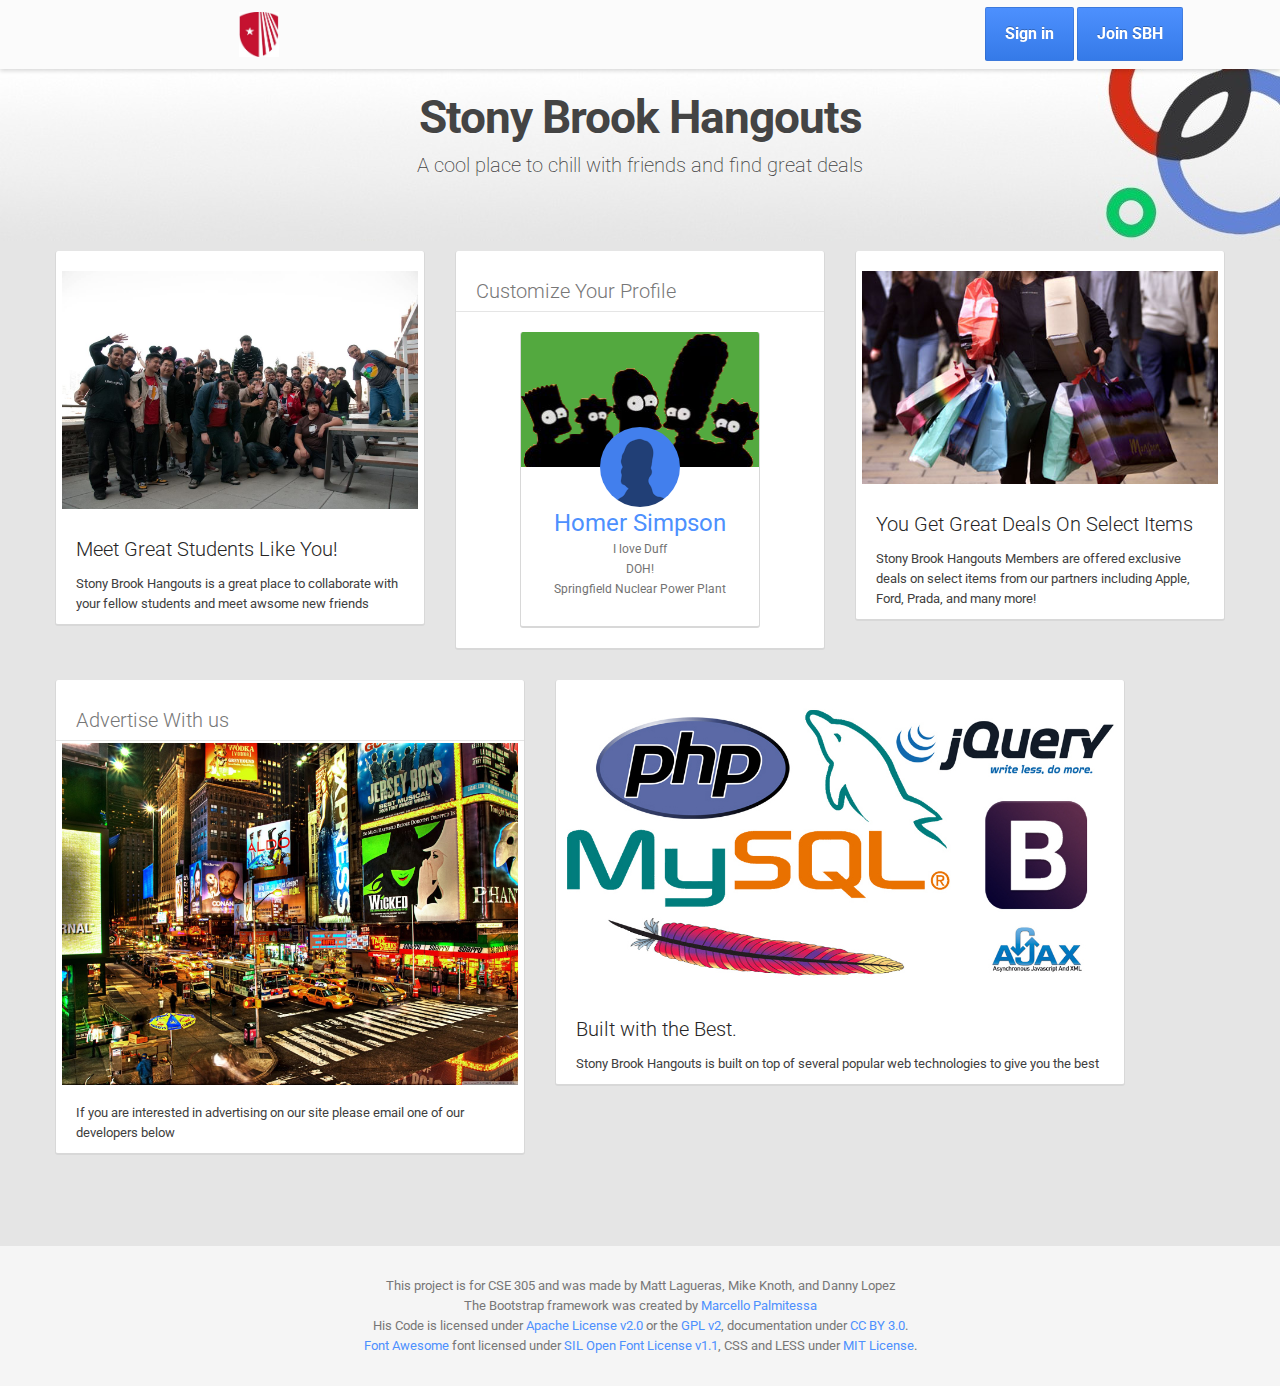
==== commit a31e5fb4: "almost done" ====
--- a/index.html
+++ b/index.html
@@ -9,8 +9,8 @@
 
       <meta name="description" content="Bootplus : Sleek, intuitive, and powerful Google styled front-end framework for faster and easier web development" />
       <meta name="keywords" content="bootplus, google plus, google+, plus, bootstrap, framework, web framework, css3, html5" />
-      <meta name="author" content="AozoraLabs by Marcello Palmitessa"/>
-      <link rel="publisher" href="https://plus.google.com/117689250782136016574">
+      
+      
 
       <!-- Le styles -->
       <link href='http://fonts.googleapis.com/css?family=Roboto:400,300,700' rel='stylesheet' type='text/css'>
@@ -35,182 +35,143 @@
       <link rel="apple-touch-icon-precomposed" sizes="114x114" href="assets/ico/apple-touch-icon-114-precomposed.png">
       <link rel="apple-touch-icon-precomposed" sizes="72x72" href="assets/ico/apple-touch-icon-72-precomposed.png">
                     <link rel="apple-touch-icon-precomposed" href="assets/ico/apple-touch-icon-57-precomposed.png">
-                                   <link rel="shortcut icon" href="assets/ico/favicon.png">
-
-      <script type="text/javascript">
-
-        var _gaq = _gaq || [];
-        _gaq.push(['_setAccount', 'UA-3182578-9']);
-        _gaq.push(['_trackPageview']);
-
-        (function() {
-          var ga = document.createElement('script'); ga.type = 'text/javascript'; ga.async = true;
-          ga.src = ('https:' == document.location.protocol ? 'https://ssl' : 'http://www') + '.google-analytics.com/ga.js';
-          var s = document.getElementsByTagName('script')[0]; s.parentNode.insertBefore(ga, s);
-        })();
-
-      </script>
+                                   <link rel="shortcut icon" href="assets/ico/SBHlogo.jpg">
+
+
   </head>
 
 <body data-spy="scroll" data-target=".bs-docs-sidebar">
 
     <!-- Navbar
     ================================================== -->
- <div class="navbar navbar-fixed-top">
+   <div class="navbar navbar-fixed-top">
       <div class="navbar-inner">
-        <div class="container">
-          <button type="button" class="btn btn-navbar" data-toggle="collapse" data-target=".nav-collapse">
-            <span class="icon-bar"></span>
-            <span class="icon-bar"></span>
-            <span class="icon-bar"></span>
-          </button>
-          <a class="brand" href="./index.html">Bootplus</a>
-          <div class="nav-collapse collapse">
-            <ul class="nav">
-              <li class="active">
-                <a href="./index.html">Home</a>
-              </li>
-              <li class="">
-                <a href="./getting-started.html">Get started</a>
-              </li>
-              <li class="">
-                <a href="./scaffolding.html">Scaffolding</a>
-              </li>
-              <li class="">
-                <a href="./base-css.html">Base CSS</a>
-              </li>
-              <li class="">
-                <a href="./components.html">Components</a>
-              </li>
-              <li class="">
-                <a href="./plus.html">Plus</a>
-              </li>
-              <li class="">
-                <a href="./javascript.html">JavaScript</a>
-              </li>
-            </ul>
-          </div>
-        </div>
+		 <div class = "row-fluid">
+		  <div class="span3 offset2">
+          <a class="brand" href="./index.html"><img src="assets/img/SBHlogo.jpg" width="40" height="40" ></a>
+		  </div>
+		  <div class="span3 offset4">
+		  <button class="btn btn-large btn-primary" type="button" id = "signinb">Sign in</button>
+          <button class="btn btn-large btn-primary" type="button" id = "joinbtn">Join SBH</button>
+		  </div>
+		</div>
+
       </div>
     </div>
-
 <!-- Subhead
 ================================================== -->
-<header class="jumbotron subhead masthead" id="overview">
+<header class="jumbotron" id="overview">
   <div class="container">
-    <h1>Bootplus</h1>
-    <p class="lead">Sleek, intuitive, and powerful Google styled front-end framework for faster and easier web development.</p>
+    <h1 style = "font-size: 350%;">Stony Brook Hangouts</h1>
+    <p class="lead">A cool place to chill with friends and find great deals</p>
   </div>
 </header>
 
+
 <div class="container">
 
    <div class="row marketing">
 
-      <div class="span4">
-
+	 <div class="span4">
          <div id="card-downloads" class="card">
-            <div class="card-heading image">
-               <img src="assets/img/logo.png" width="46" height="46" alt=""/>
-               <div class="card-heading-header">
-                  <h3>DOWNLOAD</h3>
-                  <span>Latest version is 1.0.5</span>
-               </div>
-            </div>
-            <div class="card-actions">
-               <a class="btn btn-block btn-large btn-primary" href="assets/bootplus.zip">Download package</a>
-               <a class="btn btn-block btn-large btn-success" href="https://github.com/aozora/bootplus/archive/master.zip">Download sources</a>
-               <a class="btn btn-block btn-large" href="https://github.com/aozora/bootplus">
-                  View project on GitHub
-                  <i class="icon-github"></i>
-               </a>
-            </div>
-         </div>
-
-         <div id="card-media" class="card">
             <div class="card-media">
-               <div class="card-media-container" href="#">
-                  <i class="icon-desktop"></i>
-                  <i class="icon-tablet"></i>
-                  <i class="icon-mobile-phone"></i>
-               </div>
+               <a class="card-media-container" href="#">
+                  <img src="assets/img/homeimg1.jpg"/>
+               </a>
+            </div>
+              <div class="card-body">
+               <h2>Meet Great Students Like You!</h2>
+               <p>Stony Brook Hangouts is a great place to collaborate with your fellow students and meet awsome new friends </p>
+            </div>
+         </div>
+		</div>
+		
+		 <div class="span4">
+		 
+		  <div class="card">
+            <h3 class="card-heading simple">Customize Your Profile</h3>
+			<center>
+					<div class="card-body">
+					<div class="card hovercard">
+					<img src="assets/img/the-simpsons.png" alt=""/>
+					<div class="avatar">
+					<img src="assets/img/avatar_homer.png" alt="" />
+					</div>
+					<div class="info">
+					<div class="title">
+						<a href="http://www.marcellop.com">Homer Simpson</a>
+					</div>
+					<div class="desc">I love Duff</div>
+					<div class="desc">DOH!</div>
+					<div class="desc">Springfield Nuclear Power Plant</div>
+					
+					
+					
+					</div>
+					<div class="bottom">
+							
+					</div>
+					</div>
+					</div>
+			</center>
+          
+         </div>
+		 
+         
+		</div>
+
+		
+		 <div class="span4">
+         <div id="card-downloads" class="card">
+            <div class="card-media">
+               <a class="card-media-container" href="#">
+                  <img src="assets/img/shopping.jpg"/>
+               </a>
+            </div>
+              <div class="card-body">
+               <h2>You Get Great Deals On Select Items</h2>
+               <p>Stony Brook Hangouts Members are offered exclusive deals on select items from our partners including Apple, Ford, Prada, and many more!</p>
+            </div>
+         </div>
+		</div>
+		
+		<div class="span5">
+         <div id="card-downloads" class="card">
+                 <h3 class="card-heading simple">Advertise With us</h3> 
+     
+            <div class="card-media" style = "position: relative; top: 2px">
+               <a class="card-media-container" href="#">
+                  <img src="assets/img/advertising.jpg"/>
+               </a>
+            </div>
+              <div class="card-body">
+               <p>If you are interested in advertising on our site please email one of our developers below</p>
+            </div>
+         </div>
+		 
+		 
+		 
+		</div>
+		
+		<div class = "span6">
+		
+		 <div class="card">
+            <div class="card-media">
+               <a class="card-media-container" href="#">
+                  <img src="assets/img/webtechs.jpg"/>
+               </a>
             </div>
             <div class="card-body">
-               <h2>Made for everyone.</h2>
-               <p>Bootplus was made to not only look and behave great in the latest desktop browsers (as well as IE7!), but in tablet and smartphone browsers via <a href="./scaffolding.html#responsive">responsive CSS</a> as well.</p>
-            </div>
-         </div>
-
-      </div>
-
-      <div class="span4">
-
-         <div class="card">
-            <h3 class="card-heading simple">Examples</h3>
-            <div class="card-body">
-               <p>Bootplus provides the same basic templates form Bootstrap, adapted with the new "plus" style.</p>
-            </div>
-            <div class="card-actions">
-               <a class="btn btn-success" href="getting-started.html#examples">
-                  See the examples
-                  <i class="icon-circle-arrow-right"></i>
-               </a>
-            </div>
-         </div>
-
-         <div id="card-features" class="card">
-            <div class="card-media-container" href="#">
-               <i class="icon-html5"></i>
-               <i class="icon-css3"></i>
-               <i class="icon-wrench"></i>
-            </div>
-            <div class="card-body">
-               <h2>Packed with features.</h2>
-               <p>A 12-column responsive <a href="./scaffolding.html#gridSystem">grid</a>, dozens of components, <a href="./javascript.html">JavaScript plugins</a>, typography, form controls, and even a <a href="./customize.html">web-based Customizer</a> to make Bootplus your own.</p>
-            </div>
-         </div>
-
-         <div class="card">
-            <div class="card-media">
-               <a class="card-media-container" href="#">
-                  <img src="assets/img/bs-docs-twitter-github.png" alt="twitter-github"/>
-               </a>
-            </div>
-            <div class="card-body">
-               <h2>Built with Bootstrap.</h2>
-               <p>Bootplus is built on top of <a href="http://twitter.github.io/bootstrap/">Twitter Bootstrap</a> as a customization that reproduce the most recent Google+ style.</p>
-               <p>Bootplus utilizes <a href="http://lesscss.org">LESS CSS</a>, is compiled via <a href="http://nodejs.org">Node</a>, and is managed through <a href="http://github.com">GitHub</a> to help nerds do awesome stuff on the web.</p>
-            </div>
-         </div>
-
-      </div>
-
-      <div class="span4">
-         <div class="card hovercard pull-right">
-            <img src="assets/img/author-cover.jpg" alt=""/>
-            <div class="avatar">
-               <img src="assets/img/author-avatar.jpg" alt="" />
-            </div>
-            <div class="info">
-               <div class="title">
-                  <a href="http://www.marcellop.com">Made by<br/>Marcello Palmitessa</a>
-               </div>
-               <div class="desc">Passionate designer</div>
-               <div class="desc">Curious developer</div>
-               <div class="desc">Tech geek</div>
-            </div>
-            <div class="bottom">
-               <a href="https://twitter.com/aozoralabs" class="btn btn-block">
-                  <i class="icon-twitter"></i>
-                  Follow on Twitter
-               </a>
-               <a href="https://plus.google.com/117689250782136016574" rel="publisher" class="btn btn-block">
-                  <i class="icon-google-plus"></i>
-                  Follow on Google+
-               </a>
-            </div>
-         </div>
-      </div>
+               <h2>Built with the Best.</h2>
+               <p>Stony Brook Hangouts is built on top of several popular web technologies to give you the best</p>
+               
+            </div>
+         </div>
+		
+		</div>
+
+
+
 
    </div>
 
@@ -222,8 +183,9 @@
     ================================================== -->
     <footer class="footer">
       <div class="container">
-        <p>Designed and built by <a href="http://twitter.com/aozoralabs">Marcello Palmitessa</a>, based on the great Twitter Bootstrap made by <a href="http://twitter.com/mdo" target="_blank">@mdo</a> and <a href="http://twitter.com/fat" target="_blank">@fat</a>.</p>
-        <p>Code licensed under <a href="http://www.apache.org/licenses/LICENSE-2.0" target="_blank">Apache License v2.0</a> or the <a href="http://www.gnu.org/licenses/gpl-2.0.html">GPL v2</a>, documentation under <a href="http://creativecommons.org/licenses/by/3.0/">CC BY 3.0</a>.</p>
+	    <p>This project is for CSE 305 and was made by Matt Lagueras, Mike Knoth, and Danny Lopez</p>
+        <p>The Bootstrap framework was created by <a href="http://twitter.com/aozoralabs">Marcello Palmitessa</a></p>
+        <p>His Code is licensed under <a href="http://www.apache.org/licenses/LICENSE-2.0" target="_blank">Apache License v2.0</a> or the <a href="http://www.gnu.org/licenses/gpl-2.0.html">GPL v2</a>, documentation under <a href="http://creativecommons.org/licenses/by/3.0/">CC BY 3.0</a>.</p>
         <p><a href="http://fontawesome.io">Font Awesome</a> font licensed under <a href="http://scripts.sil.org/OFL">SIL Open Font License v1.1</a>, CSS and LESS under <a href="http://opensource.org/licenses/mit-license.html">MIT License</a>.</p>
       </div>
     </footer>
@@ -258,17 +220,19 @@
     <!-- Analytics
     ================================================== -->
     <script>
-      var _gauges = _gauges || [];
-      (function() {
-        var t   = document.createElement('script');
-        t.type  = 'text/javascript';
-        t.async = true;
-        t.id    = 'gauges-tracker';
-        t.setAttribute('data-site-id', '4f0dc9fef5a1f55508000013');
-        t.src = '//secure.gaug.es/track.js';
-        var s = document.getElementsByTagName('script')[0];
-        s.parentNode.insertBefore(t, s);
-      })();
+
+	$("#signinb").click(function(e) {
+	
+		window.location = "http://localhost/SBH/login.php";
+	
+	});
+	
+	$("#joinbtn").click(function(e) {
+	
+		window.location = "http://localhost/SBH/join.html";
+	
+	});
+	
     </script>
 
   </body>
